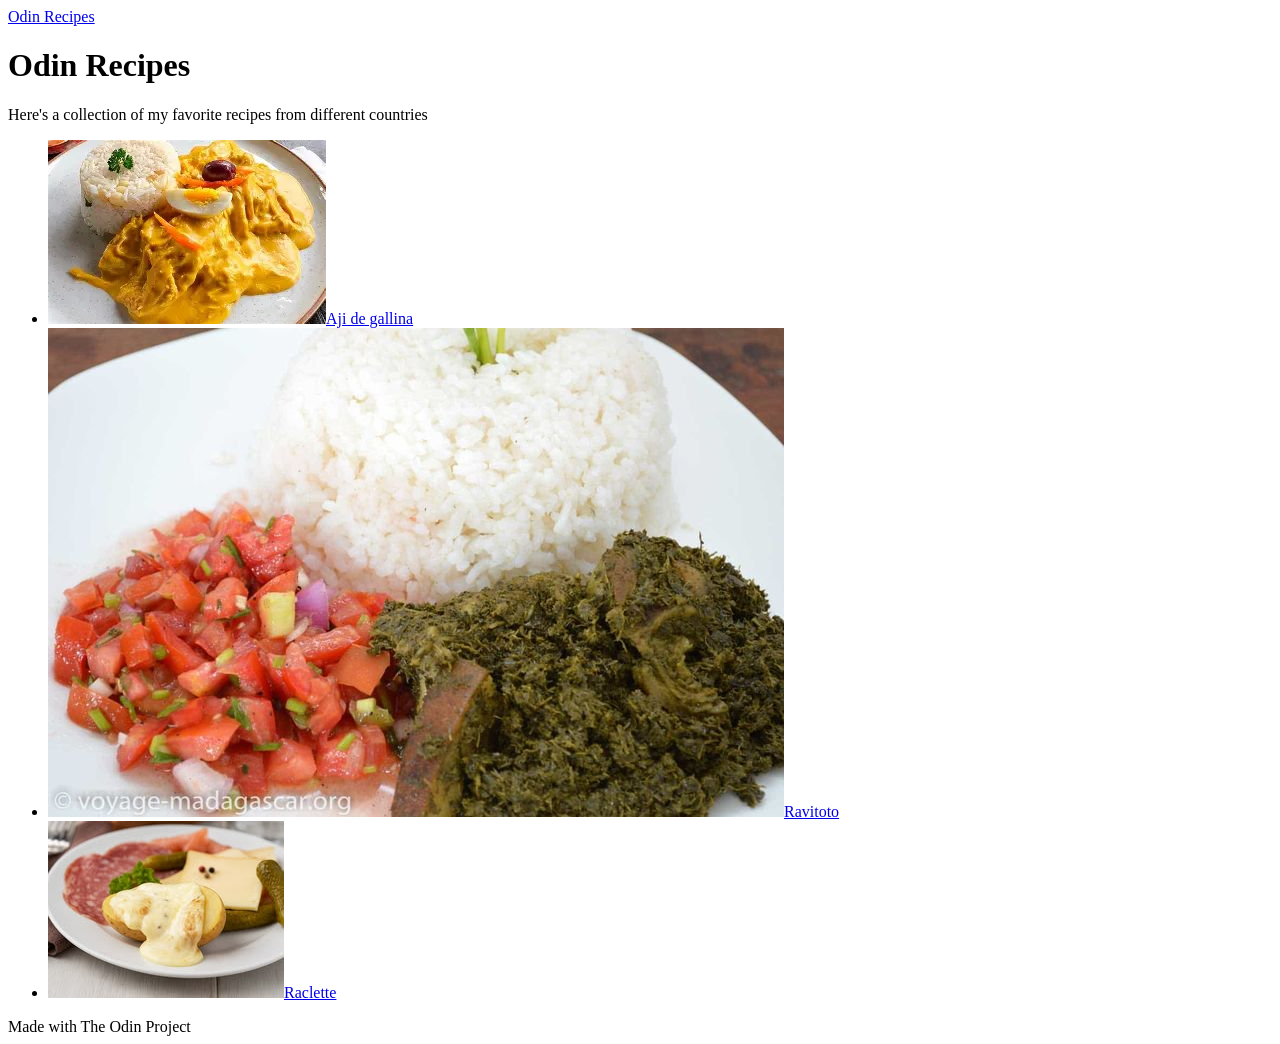
==== index.html @ 1138792a "Add index page with recipe list" ====
<!DOCTYPE html>
<html lang="en">
<head>
  <meta charset="UTF-8">
  <meta name="viewport" content="width=device-width, initial-scale=1.0">
  <title>Odin Recipes</title>
  <link rel="stylesheet" href="style.css">
</head>
<body>
  <div class="recipeslist">
    <nav class="home"><a href="recipes.html">Odin Recipes</a></nav>
    <h1>Odin Recipes</h1>
    <p class="homedescription">Here's a collection of my favorite recipes from different countries</p>
    <ul class="recipes">
      <li><a href="recipes/aji.html"><img src="images/Aji.jpg" alt="aji"><span>Aji de gallina</span></a></li>
      <li><a href="recipes/ravitoto.html"><img src="images/ravitoto.jpg" alt="rav"><span>Ravitoto</span></a></li>
      <li><a href="recipes/raclette.html"><img src="images/raclette.jpg" alt="rac"><span>Raclette</span></a></li>
    </ul>
    <footer>Made with The Odin Project</footer>
  </div>
</body>
</html>
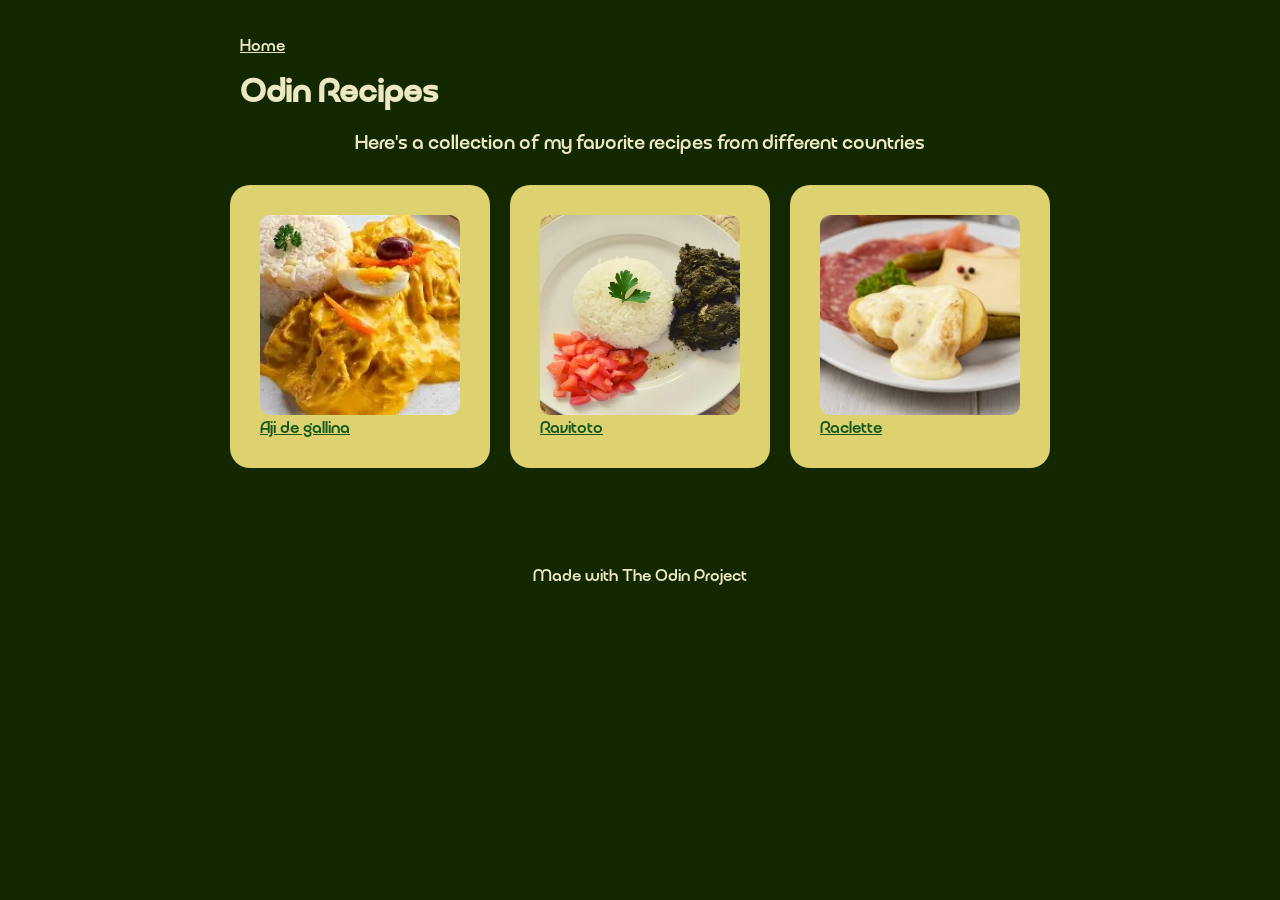
==== commit d3ce5607: "Add Gastilo font and CSS" ====
--- a/index.html
+++ b/index.html
@@ -8,13 +8,13 @@
 </head>
 <body>
   <div class="recipeslist">
-    <nav class="home"><a href="recipes.html">Odin Recipes</a></nav>
+    <nav class="home"><a class="homelink" href="index.html">Home</a></nav>
     <h1>Odin Recipes</h1>
     <p class="homedescription">Here's a collection of my favorite recipes from different countries</p>
     <ul class="recipes">
-      <li><a href="recipes/aji.html"><img src="images/Aji.jpg" alt="aji"><span>Aji de gallina</span></a></li>
-      <li><a href="recipes/ravitoto.html"><img src="images/ravitoto.jpg" alt="rav"><span>Ravitoto</span></a></li>
-      <li><a href="recipes/raclette.html"><img src="images/raclette.jpg" alt="rac"><span>Raclette</span></a></li>
+      <li><a href="recipes/aji.html"><img src="images/Aji.jpg" alt="Plate of aji de gallina" class="imagecss"><span>Aji de gallina</span></a></li>
+      <li><a href="recipes/ravitoto.html"><img src="images/ravitoto.jpg" alt="Plate of ravitoto" class="imagecss"><span>Ravitoto</span></a></li>
+      <li><a href="recipes/raclette.html"><img src="images/raclette.jpg" alt="Plate of raclette" class="imagecss"><span>Raclette</span></a></li>
     </ul>
     <footer>Made with The Odin Project</footer>
   </div>
--- a/style.css
+++ b/style.css
@@ -0,0 +1,59 @@
+@font-face {
+  font-family: "Qurova";
+  src: url("QurovaDEMO-Medium.otf") format("truetype");
+  font-display: swap;
+}
+
+body {
+  background-color: #132701;
+  font-family: "Qurova", sans-serif;
+  color: #ece8c2;
+  padding: 30px;
+}
+
+.imagecss {
+  width: 200px;
+  height: 200px;
+  object-fit: cover;
+  border-radius: 10px;
+}
+
+div.recipeslist {
+    max-width: 800px;
+    margin: 0 auto;
+    text-align: left;
+}
+
+.recipes {
+  display: flex;
+  gap: 20px;
+  list-style: none;
+  padding: 0;
+  justify-content: center;
+}
+
+.recipes li {
+  background-color: #ddd26f;
+  padding: 30px;
+  border-radius: 20px;
+}
+
+a {
+  color: #12571d;
+}
+
+a.homelink {
+  color: #ece8c2;
+}
+
+footer {
+  text-align: center;
+  margin-top: 100px;
+  color: #ece8c2;
+}
+
+p.homedescription {
+  text-align: center;
+  font-size: 1.2em;
+  margin-bottom: 30px;
+}
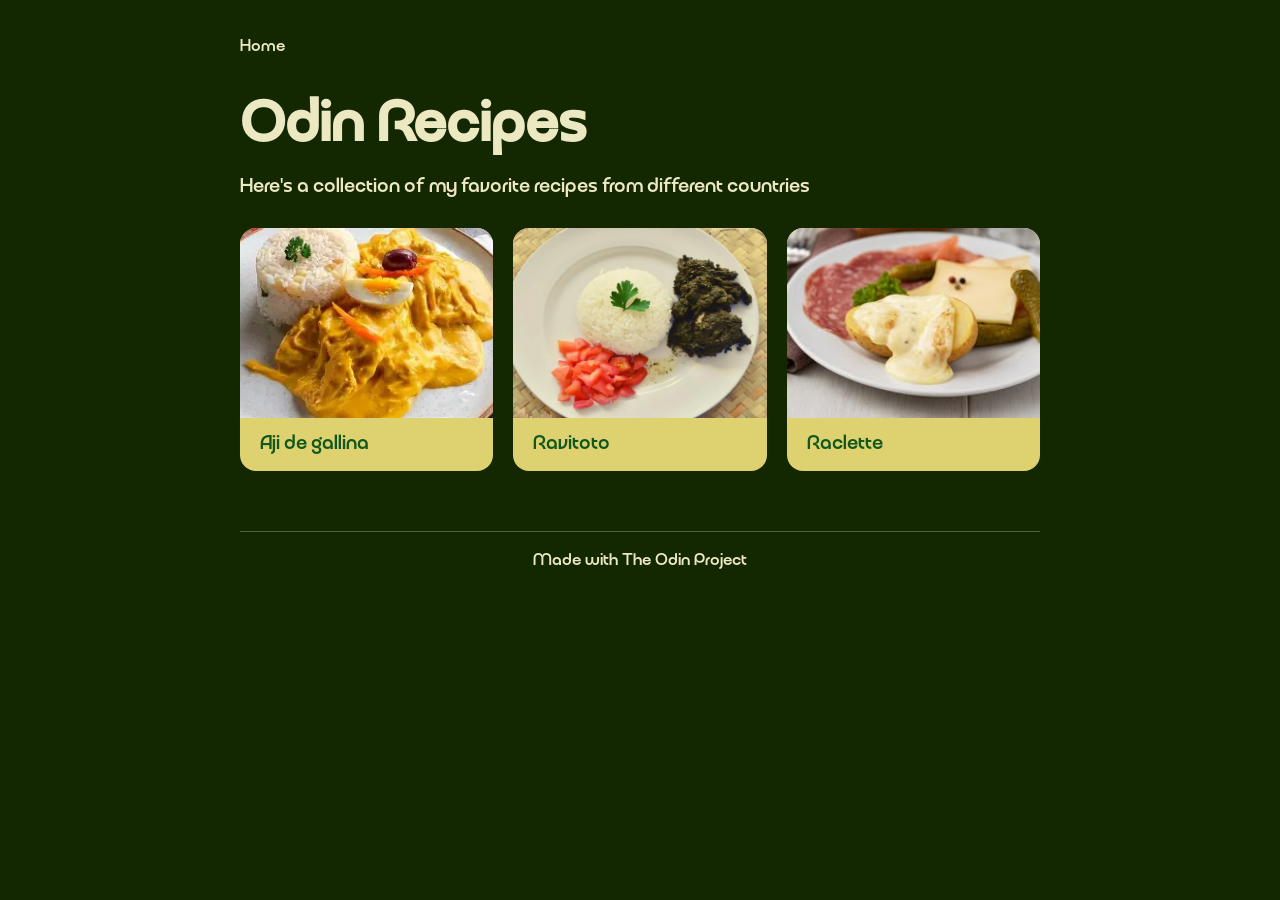
==== commit 7f8ff771: "Restyle recipe pages with roman numeral steps" ====
--- a/index.html
+++ b/index.html
@@ -8,15 +8,20 @@
 </head>
 <body>
   <div class="recipeslist">
-    <nav class="home"><a class="homelink" href="index.html">Home</a></nav>
+    <header class="topbar">
+      <nav class="home"><a class="homelink" href="index.html">Home</a></nav>
+    </header>
+
     <h1>Odin Recipes</h1>
     <p class="homedescription">Here's a collection of my favorite recipes from different countries</p>
+
     <ul class="recipes">
       <li><a href="recipes/aji.html"><img src="images/Aji.jpg" alt="Plate of aji de gallina" class="imagecss"><span>Aji de gallina</span></a></li>
       <li><a href="recipes/ravitoto.html"><img src="images/ravitoto.jpg" alt="Plate of ravitoto" class="imagecss"><span>Ravitoto</span></a></li>
       <li><a href="recipes/raclette.html"><img src="images/raclette.jpg" alt="Plate of raclette" class="imagecss"><span>Raclette</span></a></li>
     </ul>
+
     <footer>Made with The Odin Project</footer>
   </div>
 </body>
-</html>
+</html>
--- a/style.css
+++ b/style.css
@@ -1,6 +1,6 @@
 @font-face {
   font-family: "Qurova";
-  src: url("QurovaDEMO-Medium.otf") format("truetype");
+  src: url("QurovaDEMO-Medium.otf") format("opentype");
   font-display: swap;
 }
 
@@ -11,49 +11,117 @@
   padding: 30px;
 }
 
-.imagecss {
-  width: 200px;
-  height: 200px;
-  object-fit: cover;
-  border-radius: 10px;
-}
-
 div.recipeslist {
-    max-width: 800px;
-    margin: 0 auto;
-    text-align: left;
-}
-
-.recipes {
-  display: flex;
-  gap: 20px;
-  list-style: none;
-  padding: 0;
-  justify-content: center;
-}
-
-.recipes li {
-  background-color: #ddd26f;
-  padding: 30px;
-  border-radius: 20px;
+  max-width: 800px;
+  margin: 0 auto;
+  text-align: left;
 }
 
 a {
   color: #12571d;
+  text-decoration: none;
 }
 
 a.homelink {
   color: #ece8c2;
 }
 
-footer {
-  text-align: center;
-  margin-top: 100px;
-  color: #ece8c2;
+a.homelink:hover {
+  text-decoration: underline;
+}
+
+h1 {
+  font-size: 3.5em;
+  margin: 40px 0 10px;
+}
+
+h2 {
+  display: inline-block;
+  margin: 40px 0 16px;
+  padding-bottom: 4px;
+  border-bottom: 3px solid #ddd26f;
 }
 
 p.homedescription {
-  text-align: center;
   font-size: 1.2em;
   margin-bottom: 30px;
+}
+
+.recipes {
+  display: grid;
+  grid-template-columns: repeat(auto-fit, minmax(200px, 1fr));
+  gap: 20px;
+  list-style: none;
+  padding: 0;
+}
+
+.recipes li {
+  background-color: #ddd26f;
+  border-radius: 16px;
+  overflow: hidden;
+}
+
+.recipes a {
+  display: block;
+}
+
+.imagecss {
+  display: block;
+  width: 100%;
+  height: 190px;
+  object-fit: cover;
+}
+
+.recipes span {
+  display: block;
+  padding: 16px 20px;
+  font-size: 1.2em;
+}
+
+.recipeimage {
+  display: block;
+  width: 100%;
+  height: 320px;
+  object-fit: cover;
+  border-radius: 16px;
+}
+
+.ingredients {
+  list-style: none;
+  margin: 0;
+  padding: 20px 24px;
+  background-color: #ddd26f;
+  color: #132701;
+  border-radius: 16px;
+  columns: 2;
+  column-gap: 30px;
+}
+
+.ingredients li {
+  margin-bottom: 8px;
+}
+
+
+.steps {
+  list-style-type: upper-roman;
+  padding-left: 40px;
+  margin: 0;
+}
+
+.steps li {
+  padding-left: 10px;
+  margin-bottom: 14px;
+}
+
+.steps li::marker {
+  color: #ddd26f;
+  font-weight: bold;
+}
+
+footer {
+  margin-top: 60px;
+  padding-top: 20px;
+  border-top: 1px solid rgba(236, 232, 194, 0.3);
+  text-align: center;
+  color: #ece8c2;
 }
